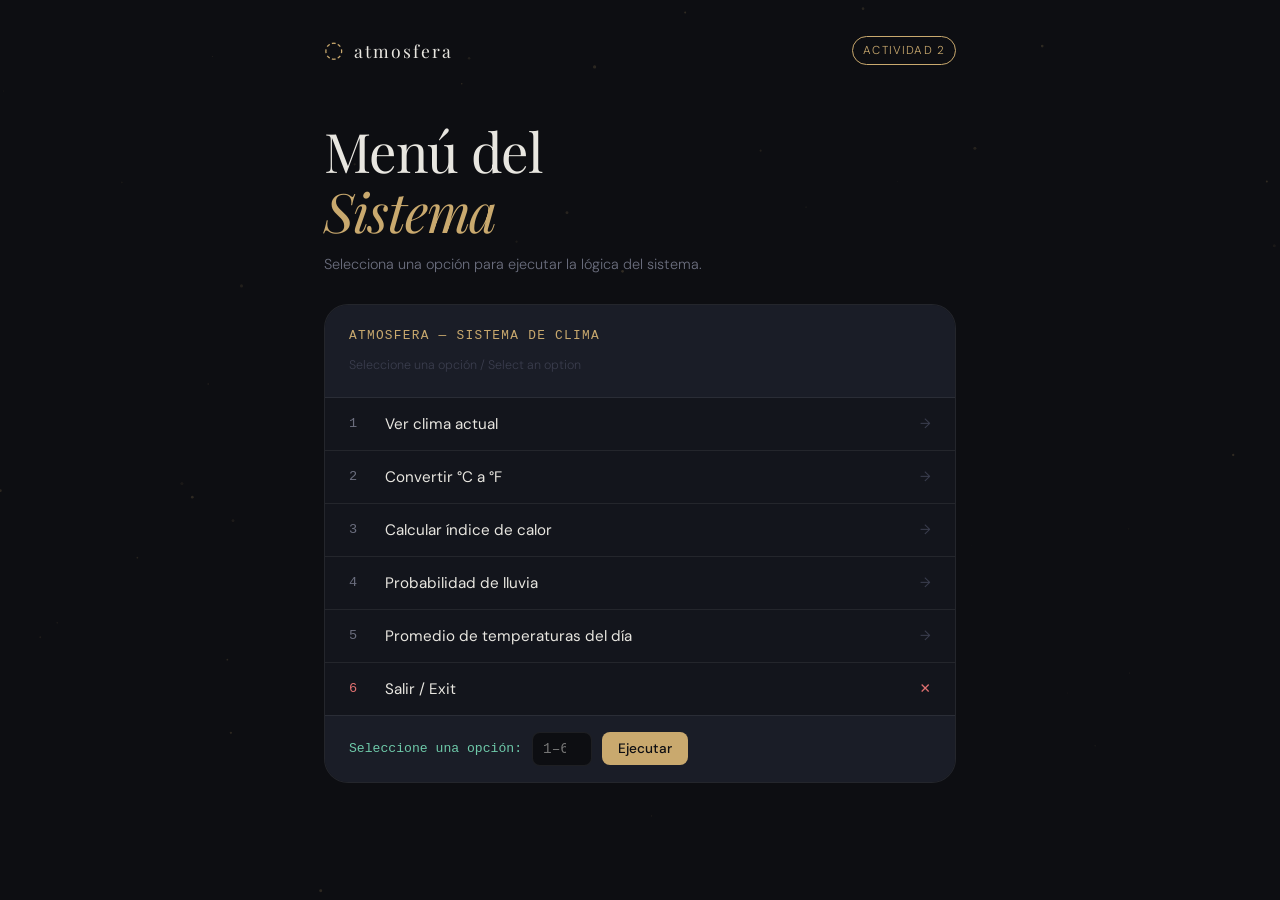
==== templates/avance2.html @ 658fece5 "avance 2" ====
<!DOCTYPE html>
<html lang="es">
<head>
  <meta charset="UTF-8" />
  <meta name="viewport" content="width=device-width, initial-scale=1.0" />
  <title>Atmosfera — Actividad 2</title>
  <link rel="preconnect" href="https://fonts.googleapis.com" />
  <link rel="preconnect" href="https://fonts.gstatic.com" crossorigin />
  <link href="https://fonts.googleapis.com/css2?family=Playfair+Display:ital,wght@0,400;0,700;1,400&family=DM+Sans:wght@300;400;500&display=swap" rel="stylesheet" />
  <link rel="stylesheet" href="/static/css/style2.css" />
</head>
<body>

  <canvas id="bg-canvas"></canvas>

  <div class="app-wrapper">

    <!-- ══ HEADER ══ -->
    <header class="site-header">
      <div class="logo">
        <span class="logo-symbol">◌</span>
        <span class="logo-text">atmosfera</span>
      </div>
      <span class="badge">Actividad 2</span>
    </header>

    <!-- ══ HERO ══ -->
    <section class="hero">
      <h1 class="hero-title">
        Menú del<br/>
        <em>Sistema</em>
      </h1>
      <p class="hero-sub">Selecciona una opción para ejecutar la lógica del sistema.</p>
    </section>

    <!-- ══ MENÚ ══ -->
    <div class="menu-card">
      <div class="menu-header">
        <span class="menu-header__title">ATMOSFERA — SISTEMA DE CLIMA</span>
        <span class="menu-header__sub">Seleccione una opción / Select an option</span>
      </div>

      <div class="menu-options">
        <button class="menu-option" onclick="ejecutar(1)">
          <span class="menu-option__num">1</span>
          <span class="menu-option__text">Ver clima actual</span>
          <span class="menu-option__arrow">→</span>
        </button>
        <button class="menu-option" onclick="ejecutar(2)">
          <span class="menu-option__num">2</span>
          <span class="menu-option__text">Convertir °C a °F</span>
          <span class="menu-option__arrow">→</span>
        </button>
        <button class="menu-option" onclick="ejecutar(3)">
          <span class="menu-option__num">3</span>
          <span class="menu-option__text">Calcular índice de calor</span>
          <span class="menu-option__arrow">→</span>
        </button>
        <button class="menu-option" onclick="ejecutar(4)">
          <span class="menu-option__num">4</span>
          <span class="menu-option__text">Probabilidad de lluvia</span>
          <span class="menu-option__arrow">→</span>
        </button>
        <button class="menu-option" onclick="ejecutar(5)">
          <span class="menu-option__num">5</span>
          <span class="menu-option__text">Promedio de temperaturas del día</span>
          <span class="menu-option__arrow">→</span>
        </button>
        <button class="menu-option menu-option--exit" onclick="salir()">
          <span class="menu-option__num">6</span>
          <span class="menu-option__text">Salir / Exit</span>
          <span class="menu-option__arrow">✕</span>
        </button>
      </div>

      <!-- Input manual (simula consola) -->
      <div class="console-input">
        <span class="console-prompt">Seleccione una opción:</span>
        <input id="console-field" type="number" min="1" max="6" placeholder="1–6" />
        <button onclick="ejecutarConsola()">Ejecutar</button>
      </div>

      <!-- Error de validación -->
      <p id="error-msg" class="error-msg hidden">
        ⚠ Opción inválida. Ingrese un número del 1 al 6.
      </p>
    </div>

    <!-- ══ RESULTADO ══ -->
    <div id="resultado-section" class="resultado-section hidden">
      <h2 id="resultado-titulo" class="resultado-titulo">—</h2>
      <div id="resultado-grid" class="resultado-grid"></div>
      <button class="btn-volver" onclick="volver()">← Volver al menú</button>
    </div>

    <!-- ══ SALIDA ══ -->
    <div id="salida-section" class="salida-section hidden">
      <span class="salida-icon">◌</span>
      <h2>Saliendo del sistema…</h2>
      <p>Gracias por usar Atmosfera.</p>
      <button class="btn-volver" onclick="volver()">← Volver al menú</button>
    </div>

  </div>

  <script src="/static/js/app2.js"></script>
</body>
</html>
---- static/css/style2.css ----
/* ═══════════════════════════════════════════════════
   style2.css — Atmosfera · Actividad 2
   ═══════════════════════════════════════════════════ */

:root {
  --bg:          #0d0e12;
  --surface:     #13151c;
  --surface-2:   #1a1d27;
  --border:      rgba(255,255,255,0.07);
  --border-hover:rgba(255,255,255,0.15);
  --text:        #e8e6e0;
  --text-muted:  #6b6e7e;
  --text-dim:    #3a3d4d;
  --accent:      #c9a96e;
  --accent-dim:  rgba(201,169,110,0.15);
  --green:       #6ec9a9;
  --blue:        #6ea9c9;
  --danger:      #e07070;

  --font-display: 'Playfair Display', Georgia, serif;
  --font-body:    'DM Sans', system-ui, sans-serif;
  --font-mono:    'Courier New', monospace;
  --radius-sm:    8px;
  --radius-md:    16px;
  --radius-lg:    24px;
  --ease-out:     cubic-bezier(0.16, 1, 0.3, 1);
}

*, *::before, *::after { box-sizing: border-box; margin: 0; padding: 0; }
body {
  background: var(--bg);
  color: var(--text);
  font-family: var(--font-body);
  font-weight: 300;
  line-height: 1.65;
  min-height: 100dvh;
  overflow-x: hidden;
}

#bg-canvas {
  position: fixed; inset: 0;
  width: 100%; height: 100%;
  z-index: 0; pointer-events: none; opacity: 0.4;
}

.app-wrapper {
  position: relative; z-index: 1;
  max-width: 680px; margin: 0 auto;
  padding: 0 24px 80px;
}

/* ── Header ── */
.site-header {
  display: flex; align-items: center;
  justify-content: space-between; padding: 32px 0 0;
}
.logo { display: flex; align-items: center; gap: 10px; }
.logo-symbol {
  font-size: 1.4rem; color: var(--accent);
  animation: spin 12s linear infinite; display: inline-block;
}
@keyframes spin { to { transform: rotate(360deg); } }
.logo-text { font-family: var(--font-display); font-size: 1.1rem; letter-spacing: 0.12em; }
.badge {
  font-size: 0.72rem; text-transform: uppercase; letter-spacing: 0.1em;
  color: var(--accent); border: 1px solid var(--accent);
  padding: 4px 10px; border-radius: 20px;
}

/* ── Hero ── */
.hero { padding: 52px 0 28px; }
.hero-title {
  font-family: var(--font-display);
  font-size: clamp(2.2rem, 7vw, 3.4rem);
  font-weight: 400; line-height: 1.1;
  letter-spacing: -0.02em; margin-bottom: 12px;
}
.hero-title em { font-style: italic; color: var(--accent); }
.hero-sub { font-size: 0.9rem; color: var(--text-muted); }

/* ── Menú ── */
.menu-card {
  background: var(--surface);
  border: 1px solid var(--border);
  border-radius: var(--radius-lg);
  overflow: hidden;
  margin-bottom: 20px;
  animation: fadeUp 0.5s var(--ease-out) both;
}

@keyframes fadeUp {
  from { opacity: 0; transform: translateY(24px); }
  to   { opacity: 1; transform: translateY(0); }
}

.menu-header {
  padding: 20px 24px;
  border-bottom: 1px solid var(--border);
  background: var(--surface-2);
}

.menu-header__title {
  display: block;
  font-family: var(--font-mono);
  font-size: 0.8rem;
  color: var(--accent);
  letter-spacing: 0.1em;
  margin-bottom: 4px;
}

.menu-header__sub {
  font-size: 0.78rem;
  color: var(--text-dim);
}

/* ── Opciones ── */
.menu-options { display: flex; flex-direction: column; }

.menu-option {
  display: flex;
  align-items: center;
  gap: 16px;
  padding: 16px 24px;
  background: none;
  border: none;
  border-bottom: 1px solid var(--border);
  color: var(--text);
  cursor: pointer;
  text-align: left;
  font-family: var(--font-body);
  font-size: 0.95rem;
  transition: background 0.2s, padding-left 0.2s;
  width: 100%;
}

.menu-option:hover {
  background: var(--accent-dim);
  padding-left: 30px;
}

.menu-option:hover .menu-option__num { color: var(--accent); }

.menu-option--exit { border-bottom: none; }
.menu-option--exit:hover { background: rgba(224,112,112,0.08); }
.menu-option--exit .menu-option__num { color: var(--danger); }
.menu-option--exit .menu-option__arrow { color: var(--danger); }

.menu-option__num {
  font-family: var(--font-mono);
  font-size: 0.85rem;
  color: var(--text-muted);
  min-width: 20px;
  transition: color 0.2s;
}

.menu-option__text { flex: 1; }

.menu-option__arrow {
  color: var(--text-dim);
  font-size: 0.85rem;
  transition: transform 0.2s, color 0.2s;
}

.menu-option:hover .menu-option__arrow {
  transform: translateX(4px);
  color: var(--accent);
}

/* ── Input consola ── */
.console-input {
  display: flex;
  align-items: center;
  gap: 10px;
  padding: 16px 24px;
  background: var(--surface-2);
  border-top: 1px solid var(--border);
}

.console-prompt {
  font-family: var(--font-mono);
  font-size: 0.82rem;
  color: var(--green);
  white-space: nowrap;
}

.console-input input {
  width: 60px;
  background: var(--bg);
  border: 1px solid var(--border);
  border-radius: var(--radius-sm);
  padding: 8px 10px;
  color: var(--text);
  font-family: var(--font-mono);
  font-size: 0.9rem;
  outline: none;
  text-align: center;
  transition: border-color 0.2s;
}

.console-input input:focus { border-color: var(--accent); }

.console-input button {
  padding: 8px 16px;
  background: var(--accent);
  border: none;
  border-radius: var(--radius-sm);
  color: #0d0e12;
  font-family: var(--font-body);
  font-size: 0.85rem;
  font-weight: 500;
  cursor: pointer;
  transition: background 0.2s;
}

.console-input button:hover { background: #d4b57a; }

/* ── Error ── */
.error-msg {
  margin: 0 24px 16px;
  padding: 10px 14px;
  background: rgba(224,112,112,0.08);
  border: 1px solid rgba(224,112,112,0.2);
  border-radius: var(--radius-sm);
  color: var(--danger);
  font-size: 0.85rem;
}

/* ── Resultado ── */
.resultado-section {
  background: var(--surface);
  border: 1px solid var(--border);
  border-radius: var(--radius-lg);
  padding: 28px;
  animation: fadeUp 0.45s var(--ease-out) both;
  margin-bottom: 20px;
}

.resultado-titulo {
  font-family: var(--font-display);
  font-size: 1.5rem;
  font-weight: 400;
  margin-bottom: 20px;
  padding-bottom: 14px;
  border-bottom: 1px solid var(--border);
  color: var(--text);
}

.resultado-grid { display: flex; flex-direction: column; gap: 8px; margin-bottom: 24px; }

.resultado-fila {
  display: flex;
  justify-content: space-between;
  align-items: center;
  padding: 10px 14px;
  background: var(--surface-2);
  border-radius: var(--radius-sm);
  font-size: 0.88rem;
}

.resultado-fila__label { color: var(--text-muted); }
.resultado-fila__valor { color: var(--accent); font-weight: 500; font-family: var(--font-mono); }

/* ── Salida ── */
.salida-section {
  text-align: center;
  padding: 60px 24px;
  animation: fadeUp 0.45s var(--ease-out) both;
}

.salida-icon {
  display: block;
  font-size: 3rem;
  color: var(--accent);
  animation: spin 4s linear infinite;
  margin-bottom: 20px;
}

.salida-section h2 {
  font-family: var(--font-display);
  font-size: 1.8rem;
  font-weight: 400;
  margin-bottom: 10px;
}

.salida-section p { color: var(--text-muted); margin-bottom: 28px; }

/* ── Botón volver ── */
.btn-volver {
  padding: 10px 20px;
  background: var(--surface-2);
  border: 1px solid var(--border);
  border-radius: var(--radius-sm);
  color: var(--text-muted);
  font-family: var(--font-body);
  font-size: 0.88rem;
  cursor: pointer;
  transition: all 0.2s;
}

.btn-volver:hover { border-color: var(--accent); color: var(--accent); }

.hidden { display: none !important; }

@media (max-width: 520px) {
  .app-wrapper { padding: 0 16px 60px; }
  .console-input { flex-wrap: wrap; }
}
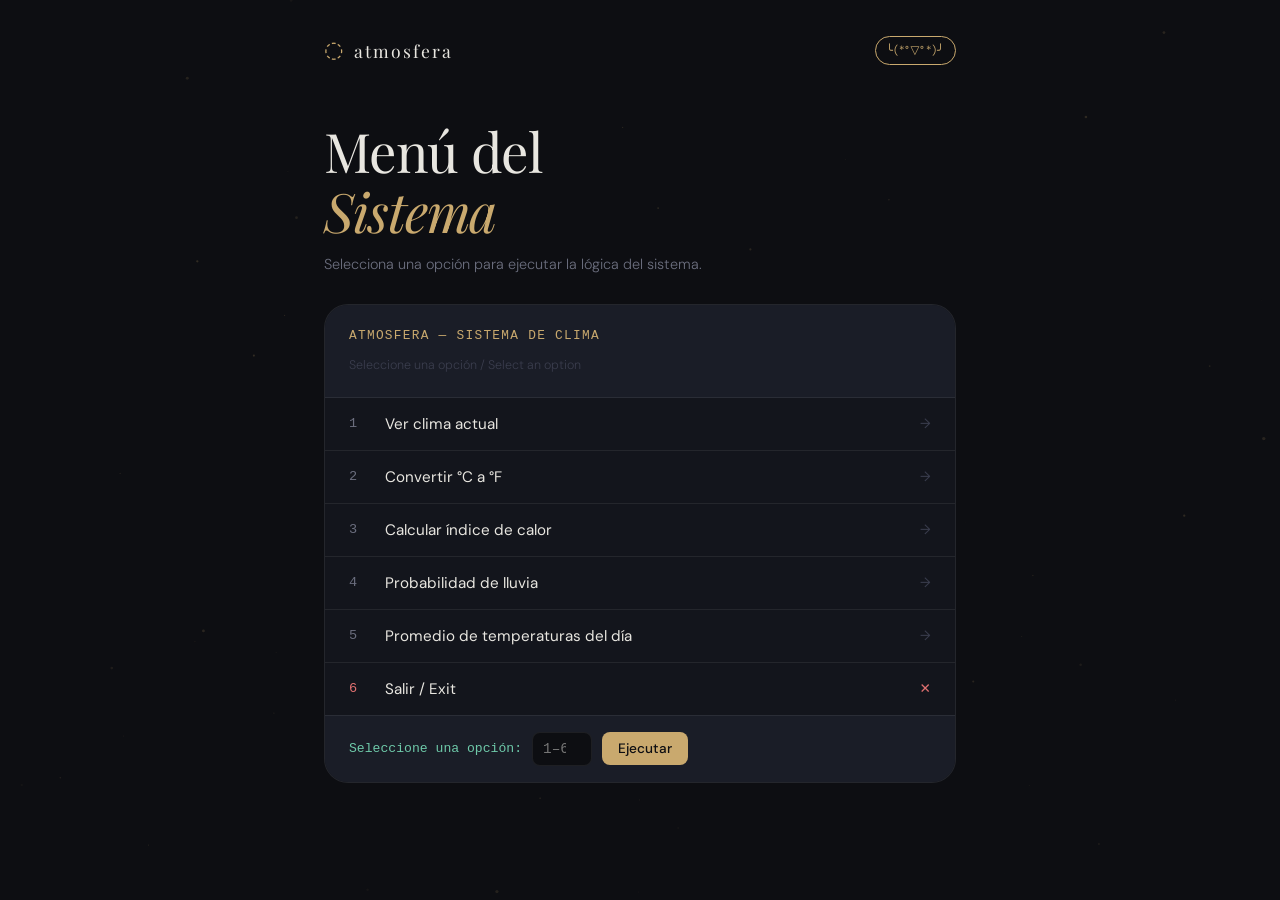
==== commit bc6a28f0: "Se añadio diccionario y remaster de la web." ====
--- a/templates/avance2.html
+++ b/templates/avance2.html
@@ -3,7 +3,7 @@
 <head>
   <meta charset="UTF-8" />
   <meta name="viewport" content="width=device-width, initial-scale=1.0" />
-  <title>Atmosfera — Actividad 2</title>
+  <title>Atmosfera</title>
   <link rel="preconnect" href="https://fonts.googleapis.com" />
   <link rel="preconnect" href="https://fonts.gstatic.com" crossorigin />
   <link href="https://fonts.googleapis.com/css2?family=Playfair+Display:ital,wght@0,400;0,700;1,400&family=DM+Sans:wght@300;400;500&display=swap" rel="stylesheet" />
@@ -21,7 +21,7 @@
         <span class="logo-symbol">◌</span>
         <span class="logo-text">atmosfera</span>
       </div>
-      <span class="badge">Actividad 2</span>
+      <span class="badge">╰(*°▽°*)╯</span>
     </header>
 
     <!-- ══ HERO ══ -->
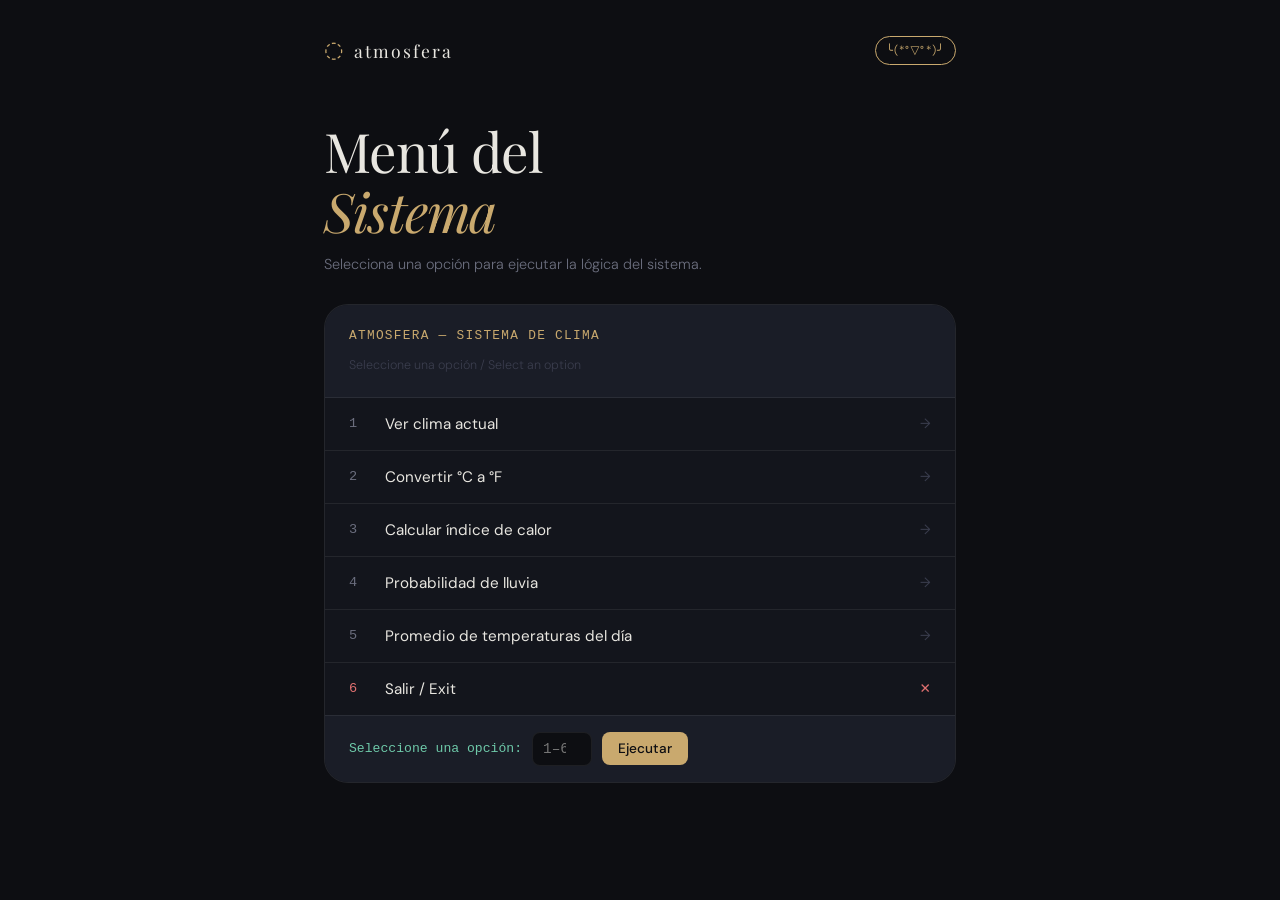
==== commit 5fb01772: "actualizacion archivos." ====
--- a/templates/avance2.html
+++ b/templates/avance2.html
@@ -80,11 +80,6 @@
         <button onclick="ejecutarConsola()">Ejecutar</button>
       </div>
 
-      <!-- Error de validación -->
-      <p id="error-msg" class="error-msg hidden">
-        ⚠ Opción inválida. Ingrese un número del 1 al 6.
-      </p>
-    </div>
 
     <!-- ══ RESULTADO ══ -->
     <div id="resultado-section" class="resultado-section hidden">
